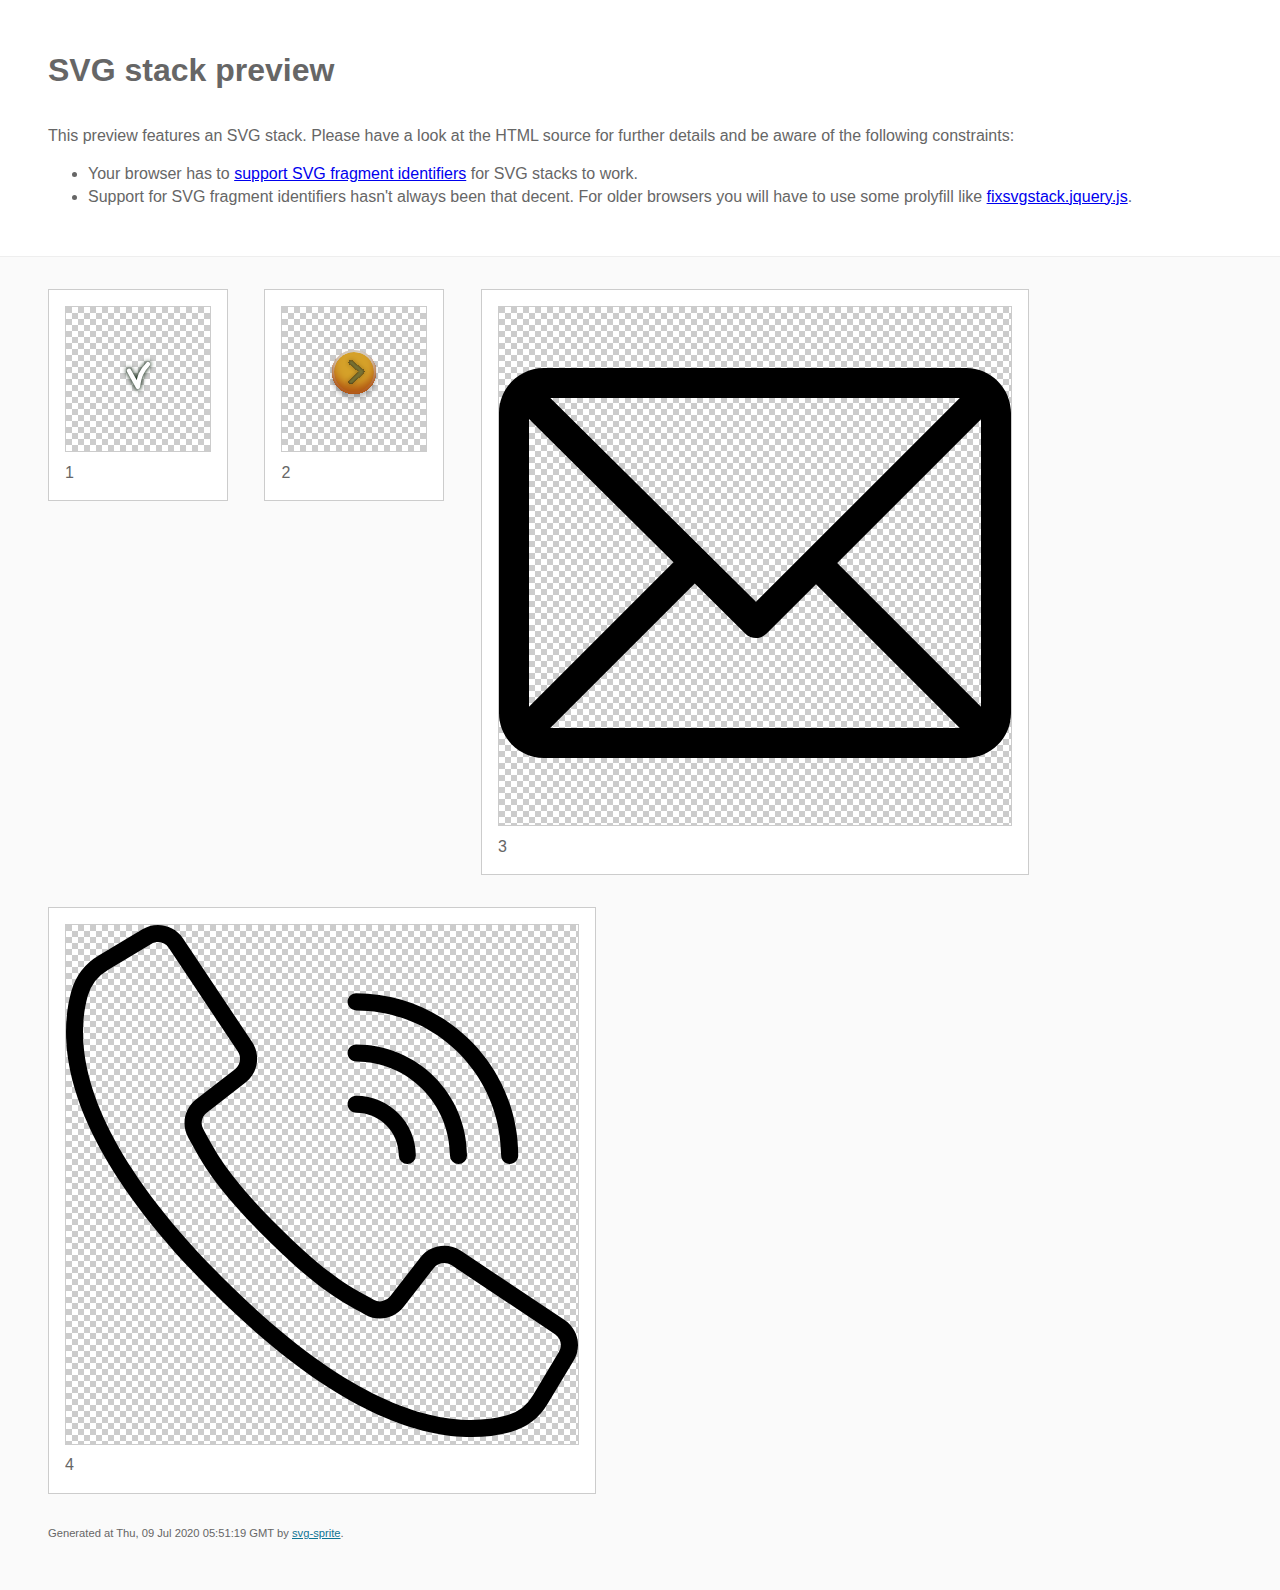
==== img/stack/sprite.stack.html @ e2f52109 "Add files via upload" ====
<!DOCTYPE html>
<html lang="en" xmlns="http://www.w3.org/1999/xhtml">
	<head>
		<meta charset="utf-8"/>
		<meta http-equiv="X-UA-Compatible" content="IE=Edge"/>
		<title>SVG stack preview | svg-sprite</title>
		<style>@charset "UTF-8";body{padding:0;margin:0;color:#666;background:#fafafa;font-family:Arial,Helvetica,sans-serif;font-size:1em;line-height:1.4}header{display:block;padding:3em 3em 2em 3em;background-color:#fff}header p{margin:2em 0 0 0}section{border-top:1px solid #eee;padding:2em 3em 0 3em}section ul{margin:0;padding:0}section li{display:inline;display:inline-block;background-color:#fff;position:relative;margin:0 2em 2em 0;vertical-align:top;border:1px solid #ccc;padding:1em 1em 3em 1em;cursor:default}.icon-box{margin:0;width:144px;height:144px;position:relative;background:#ccc url("[data-uri]") top left repeat;border:1px solid #ccc;display:table-cell;vertical-align:middle;text-align:center}.icon{display:inline;display:inline-block}h1{margin-top:0}h2{margin:0;padding:0;font-size:1em;font-weight:normal;white-space:nowrap;overflow:hidden;text-overflow:ellipsis;position:absolute;left:1em;right:1em;bottom:1em}footer{display:block;margin:0;padding:0 3em 3em 3em}footer p{margin:0;font-size:.7em}footer a{color:#0f7595;margin-left:0}</style>
		
<!--
	
Sprite shape dimensions
====================================================================================================
You will need to set the sprite shape dimensions via CSS when you use them as stack SVGs, otherwise
they would become a huge 100% in size. You may use the following dimension classes for doing so.
They might well be outsourced to an external stylesheet of course.

-->

<style type="text/css">
	.svg-1-dims { width: 37px; height: 41px; }
	.svg-2-dims { width: 52px; height: 52px; }
	.svg-3-dims { width: 512px; height: 512px; }
	.svg-4-dims { width: 512.08px; height: 512.08px; }
</style>

<!--
====================================================================================================
-->

	</head>
	<body>
		<header>
			<h1>SVG stack preview</h1>
			<p>This preview features an SVG stack. Please have a look at the HTML source for further details and be aware of the following constraints:</p>
			<ul>
				<li>Your browser has to <a href="http://caniuse.com/#feat=svg-fragment" target="_blank">support SVG fragment identifiers</a> for SVG stacks to work.</li>
				<li>Support for SVG fragment identifiers hasn't always been that decent. For older browsers you will have to use some prolyfill like <a href="https://github.com/preciousforever/SVG-Stacker/blob/master/fixsvgstack.jquery.js" target="_blank">fixsvgstack.jquery.js</a>.</li>
			</ul>
		</header>
		<section>
			
<!--
	
SVG stack
====================================================================================================
These SVG images make use of fragment identifiers (IDs) to reference certain portions of the
external sprite. By default, all shapes inside the sprite are hidden by CSS. The `:target` pseudo
selector is used to show the very shape that is referenced by the fragment identifier.  

-->

			<ul>
				
				<li title="1">
					<div class="icon-box">
						
						<!-- 1 -->
						<img src="../icons/icons.svg#1" class="svg-1-dims" alt="1"/>
						
					</div>
					<h2>1</h2>
				</li>
				<li title="2">
					<div class="icon-box">
						
						<!-- 2 -->
						<img src="../icons/icons.svg#2" class="svg-2-dims" alt="2"/>
						
					</div>
					<h2>2</h2>
				</li>
				<li title="3">
					<div class="icon-box">
						
						<!-- 3 -->
						<img src="../icons/icons.svg#3" class="svg-3-dims" alt="3"/>
						
					</div>
					<h2>3</h2>
				</li>
				<li title="4">
					<div class="icon-box">
						
						<!-- 4 -->
						<img src="../icons/icons.svg#4" class="svg-4-dims" alt="4"/>
						
					</div>
					<h2>4</h2>
				</li>
			</ul>

<!--
====================================================================================================
-->

		</section>
		<footer>
			<p>Generated at Thu, 09 Jul 2020 05:51:19 GMT by <a href="https://github.com/jkphl/svg-sprite" target="_blank">svg-sprite</a>.</p>
		</footer>
	</body>
</html>
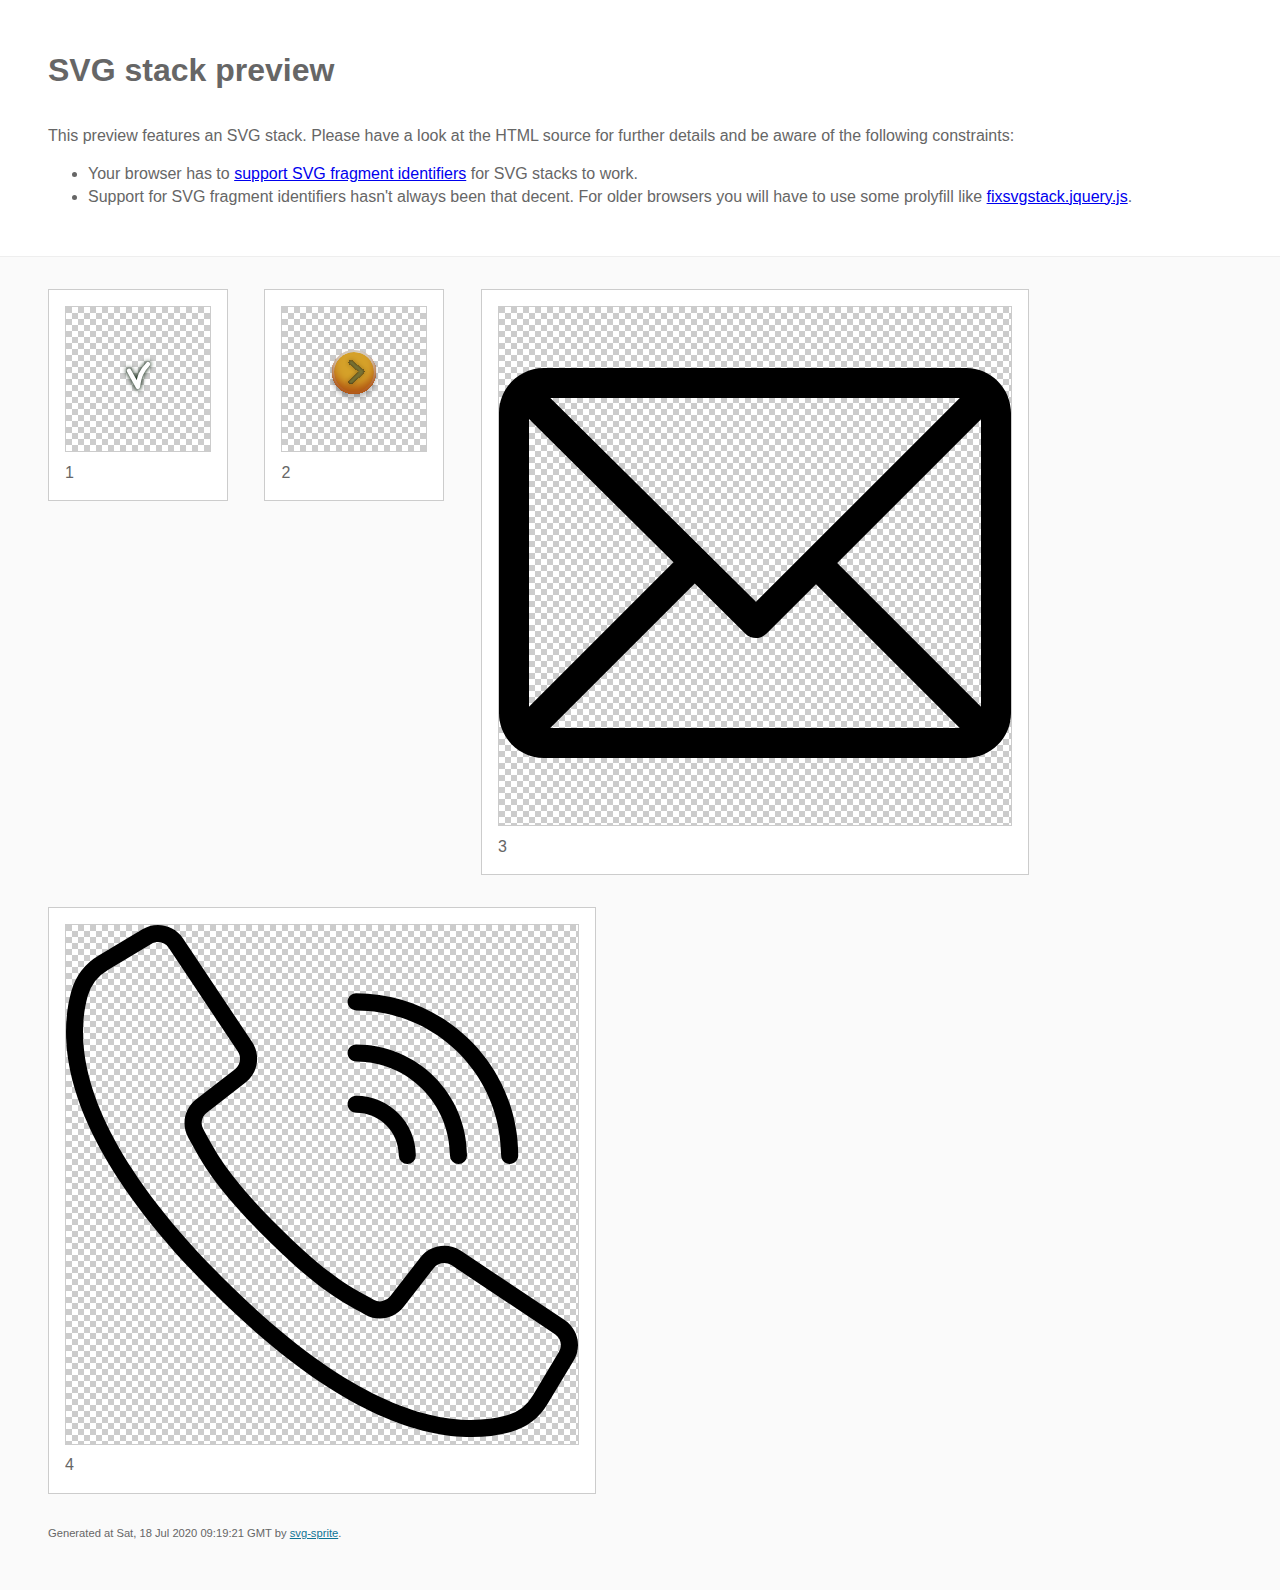
==== commit 70b8529a: "Add files via upload" ====
--- a/img/stack/sprite.stack.html
+++ b/img/stack/sprite.stack.html
@@ -95,7 +95,7 @@
 
 		</section>
 		<footer>
-			<p>Generated at Thu, 09 Jul 2020 05:51:19 GMT by <a href="https://github.com/jkphl/svg-sprite" target="_blank">svg-sprite</a>.</p>
+			<p>Generated at Sat, 18 Jul 2020 09:19:21 GMT by <a href="https://github.com/jkphl/svg-sprite" target="_blank">svg-sprite</a>.</p>
 		</footer>
 	</body>
 </html>
